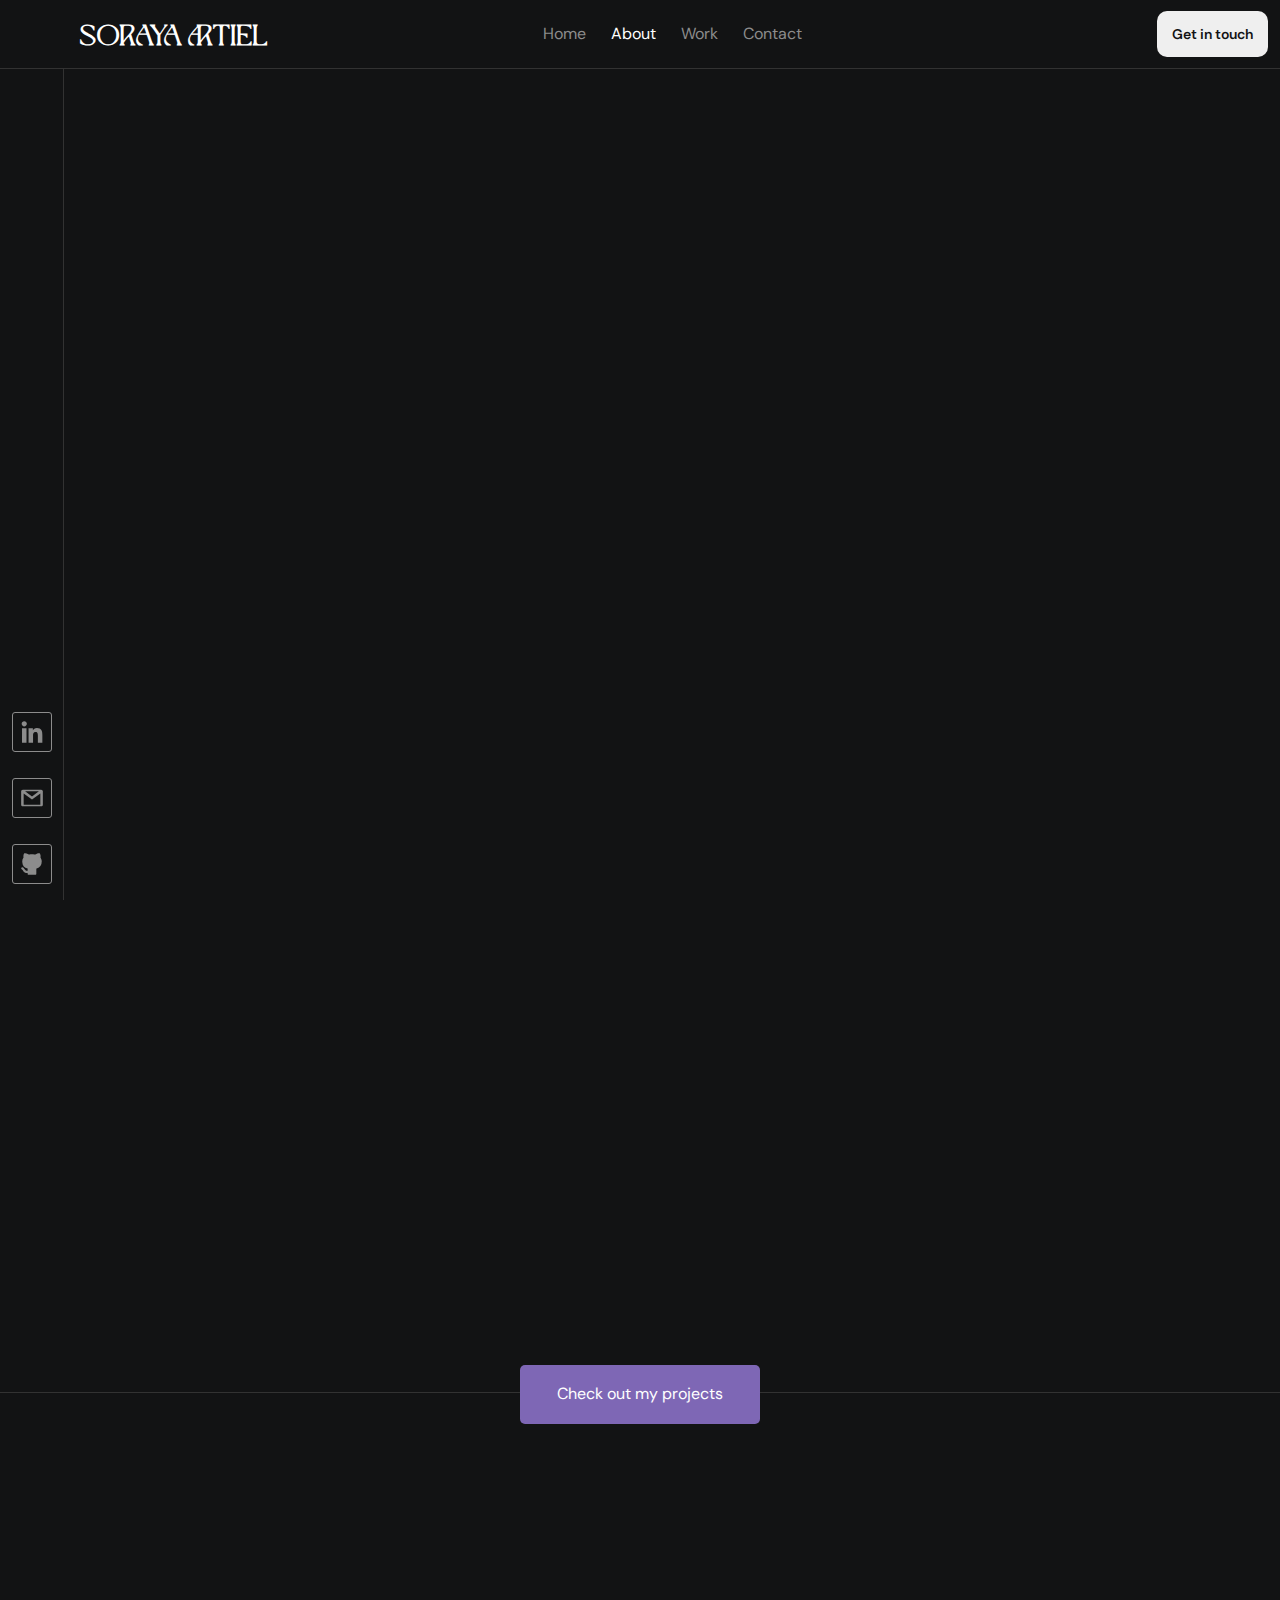
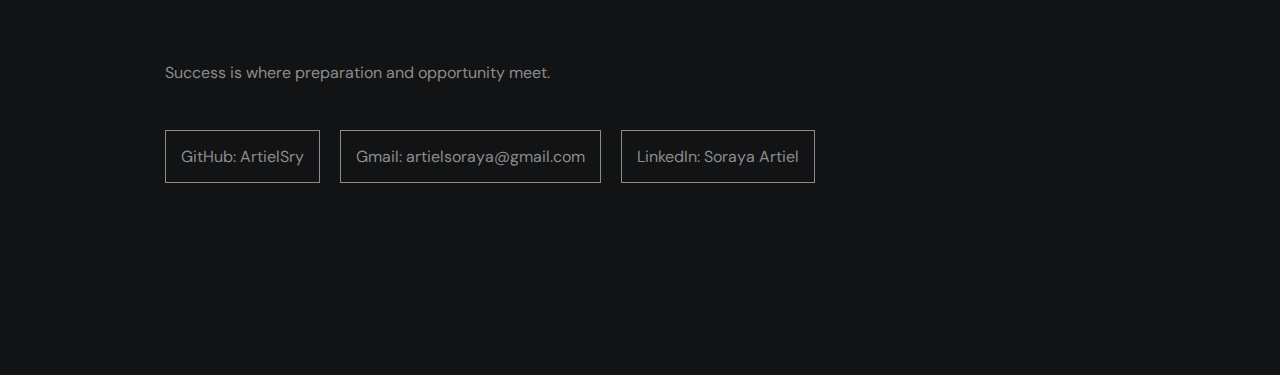
==== pages/about.html @ 44363b31 "Mensaje de confirmación" ====
<!DOCTYPE html>
<html>
    <head>
        <meta charset="utf-8">
        <meta name="viewport" content="width=device-width, initial-scale=1">
        <link rel="shortcut icon" href="./css//multimedia/logo/icono.ico">
        <!-- meta tag for the SEO: description, author -->
        <meta name="description" content="Soraya Artiel Portfolio">
        <meta name="author" content="Soraya Artiel">
        <!-- meta tag for the SEO: OPEN GRAPH PROTOCOL -->
        <meta property="og:title"
            content="Soraya Artiel - Web Developer and Designer" />
        <meta property="og:type" content="website" />
        <meta property="og:url"
            content="https://artielsry.github.io/portfolio/" />
        <meta property="og:description"
            content="My name is Soraya and it is a pleasure to meet you. I am Front-End Developer and passionate about what I do." />
        <meta property="og:image"
            content="https://private-user-images.githubusercontent.com/113340763/309543941-0e96aa43-ba0e-424e-9f12-fefb6579fb6a.png?jwt=eyJhbGciOiJIUzI1NiIsInR5cCI6IkpXVCJ9.[base64].XhXnKtgWlKZ_bfKIk_CpcLqY6ynwin4TTpl1OQ_0mfs" />

        <!-- Links css, normalize, google font -->
        <link rel="stylesheet" type="text/css" href="../styles/index.css">
        <link rel="stylesheet" type="text/css" href="../styles/responsive.css">
        <link rel="stylesheet" type="text/css" href="../normalize.css">
        <title>Soraya Artiel Developer and Designer</title>
    </head>
    <body>

        <div class="progress-bar" id="progressBar"></div>

        <!-- nav -->
        <header id="header" id="home">
            <nav class='nav'>
                <a href="../index.html" class="logo">SORAYA ARTIEL</a>
                <ul class="nav__ul">
                    <li class="nav__ul_li"><a href="../index.html"
                            class="link">Home</a></li>
                    <li class="nav__ul_li"><a href="#"
                            class="link"><span>About</span></a></li>
                    <li class="nav__ul_li categories navLink"><a
                            href="work.html">Work</a></li>
                    <li class="nav__ul_li"><a href="#contact"
                            class="link">Contact</a></li>
                </ul>
                <button class="btn-1"><a
                        href="mailto:artielsoraya@gmail.com">Get in
                        touch</a></button>
                <div class="menu_toggle">
                    <span class="bar"></span>
                    <span class="bar"></span>
                    <span class="bar"></span>
                </div>
            </nav>

            <!-- nav left -->
            <div class="nav-left">
                <a class="nav-left-icon">
                    <svg id='LinkedIn_2_24' width='24'
                        height='24' viewBox='0 0 24 24'
                        xmlns='http://www.w3.org/2000/svg'
                        xmlns:xlink='http://www.w3.org/1999/xlink'><rect
                            width='24'
                            height='24' stroke='none' fill='#000000'
                            opacity='0' />
                        <g transform="matrix(0.91 0 0 0.91 12 12)">
                            <path
                                style="stroke: none; stroke-width: 1; stroke-dasharray: none; stroke-linecap: butt; stroke-dashoffset: 0; stroke-linejoin: miter; stroke-miterlimit: 4;; fill-rule: nonzero; opacity: 1;"
                                transform=" translate(-16.5, -15)"
                                d="M 8.6425781 4 C 7.1835781 4 6 5.181625 6 6.640625 C 6 8.099625 7.182625 9.3085938 8.640625 9.3085938 C 10.098625 9.3085938 11.283203 8.099625 11.283203 6.640625 C 11.283203 5.182625 10.101578 4 8.6425781 4 z M 21.535156 11 C 19.316156 11 18.0465 12.160453 17.4375 13.314453 L 17.373047 13.314453 L 17.373047 11.310547 L 13 11.310547 L 13 26 L 17.556641 26 L 17.556641 18.728516 C 17.556641 16.812516 17.701266 14.960938 20.072266 14.960938 C 22.409266 14.960937 22.443359 17.145609 22.443359 18.849609 L 22.443359 26 L 26.994141 26 L 27 26 L 27 17.931641 C 27 13.983641 26.151156 11 21.535156 11 z M 6.3632812 11.310547 L 6.3632812 26 L 10.923828 26 L 10.923828 11.310547 L 6.3632812 11.310547 z"
                                stroke-linecap="round" />
                        </g>
                    </svg>
                </a>
                <a class="nav-left-icon">
                    <svg id='Gmail_24' width='24' height='24'
                        viewBox='0 0 24 24' xmlns='http://www.w3.org/2000/svg'
                        xmlns:xlink='http://www.w3.org/1999/xlink'><rect
                            width='24'
                            height='24' stroke='none' fill='#000000'
                            opacity='0' />
                        <g transform="matrix(0.77 0 0 0.77 12 12)">
                            <path
                                style="stroke: none; stroke-width: 1; stroke-dasharray: none; stroke-linecap: butt; stroke-dashoffset: 0; stroke-linejoin: miter; stroke-miterlimit: 4;; fill-rule: nonzero; opacity: 1;"
                                transform=" translate(-15, -15)"
                                d="M 4 5 C 2.9069372 5 2 5.9069372 2 7 L 2 23 C 2 24.093063 2.9069372 25 4 25 L 26 25 C 27.093063 25 28 24.093063 28 23 L 28 7 C 28 5.9069372 27.093063 5 26 5 L 4 5 z M 6.6992188 7 L 23.300781 7 L 15 13.134766 L 6.6992188 7 z M 5 9.4746094 L 15 16.865234 L 25 9.4746094 L 25 23 L 5 23 L 5 9.4746094 z"
                                stroke-linecap="round" />
                        </g>
                    </svg>
                </a>
                <a class="nav-left-icon">
                    <svg id='brand-github-filled_24' width='24'
                        height='24' viewBox='0 0 24 24'
                        xmlns='http://www.w3.org/2000/svg'
                        xmlns:xlink='http://www.w3.org/1999/xlink'><rect
                            width='24'
                            height='24' stroke='none' fill='#000000'
                            opacity='0' />
                        <g transform="matrix(1 0 0 1 12 12)">
                            <g style>
                                <g transform="matrix(1 0 0 1 0 0)">
                                    <path
                                        style="stroke: none; stroke-width: 2; stroke-dasharray: none; stroke-linecap: round; stroke-dashoffset: 0; stroke-linejoin: round; stroke-miterlimit: 4; fill: none; fill-rule: nonzero; opacity: 1;"
                                        transform=" translate(-12, -12)"
                                        d="M 0 0 L 24 0 L 24 24 L 0 24 z"
                                        stroke-linecap="round" />
                                </g>
                                <g transform="matrix(1 0 0 1 -0.49 0.04)">
                                    <path
                                        style="stroke: #323232; stroke-width: 0; stroke-dasharray: none; stroke-linecap: round; stroke-dashoffset: 0; stroke-linejoin: round; stroke-miterlimit: 4;; fill-rule: nonzero; opacity: 1;"
                                        transform=" translate(-11.51, -12.04)"
                                        d="M 5.315 2.1 C 6.106000000000001 1.987 7.215 2.245 8.648 3.066 L 8.92 3.227 L 9.08 3.327 L 9.477 3.2439999999999998 C 10.990797450716617 2.9514875222739065 12.543928566210326 2.924417698910182 14.066999999999988 3.163999999999998 L 14.523 3.2439999999999998 L 14.919 3.327 L 15.08 3.227 C 16.465 2.387 17.567 2.057 18.402 2.0789999999999997 L 18.566000000000003 2.0869999999999997 L 18.713 2.1039999999999996 L 18.789 2.1179999999999994 L 18.839000000000002 2.1289999999999996 L 18.983 2.1759999999999997 C 19.2187628100306 2.2734565207581316 19.40836449955859 2.4573343856965955 19.513 2.6899999999999995 C 19.922202465922332 3.6017016363705636 20.060034079671098 4.612003893319956 19.91 5.600000000000001 L 19.863 5.867 L 19.817 6.063 L 19.94 6.226 C 20.514000000000003 7.021 20.87 7.954 20.970000000000002 8.933 L 20.993000000000002 9.228 L 21.000000000000004 9.5 C 21.000000000000004 13.355 19.341000000000005 15.383 16.356 16.18 L 16.111 16.241 L 15.979000000000001 16.27 L 15.993 16.431 L 16.001 16.588 L 16.005000000000003 16.953 L 16.003000000000004 17.166 L 16.000000000000004 21 C 15.999933122046095 21.5069748296018 15.620492888128746 21.933683948831614 15.117000000000004 21.993 L 15.000000000000004 22 L 9.000000000000004 22 C 8.493025170398205 21.99993312204609 8.06631605116839 21.620492888128744 8.007000000000003 21.117 L 8.000000000000004 21 L 8.000000000000004 20.266 C 6.182000000000004 20.526 4.970000000000004 19.842 3.8900000000000032 18.387999999999998 L 3.355000000000003 17.622 C 3.075000000000003 17.226 2.900000000000003 17.043 2.766000000000003 16.978 L 2.718000000000003 16.959000000000003 C 2.2031951440300124 16.791709726821995 1.9149605876408688 16.245159254645 2.067669043599487 15.725842200516222 C 2.220377499558105 15.206525146387447 2.7585836868584477 14.902994788621749 3.2820000000000027 15.041000000000004 C 3.924000000000003 15.229000000000005 4.356000000000003 15.609000000000004 4.852000000000003 16.280000000000005 L 5.390000000000003 17.049000000000003 C 6.150000000000003 18.128000000000004 6.7500000000000036 18.508000000000003 7.999000000000003 18.240000000000002 L 8.000000000000004 17.562 L 7.982000000000004 17.394000000000002 C 7.9524690368148665 17.120370383694866 7.945445460823417 16.844778640030377 7.961000000000004 16.57 L 7.978000000000004 16.385 L 7.997000000000004 16.265 L 7.889000000000005 16.241 C 4.913000000000005 15.530999999999999 3.1860000000000044 13.668 3.0140000000000047 10.102 L 3.004000000000005 9.792 L 3.000000000000005 9.5 C 3.0011581847353153 8.416577661677728 3.3165697718804656 7.356753044519298 3.9080000000000044 6.449000000000001 L 4.060000000000005 6.226999999999999 L 4.182000000000005 6.063999999999999 L 4.137000000000005 5.867999999999999 C 3.956716732724235 4.989562786573502 4.006667147176099 4.079431786698847 4.2820000000000045 3.226 L 4.382000000000004 2.9439999999999995 L 4.488000000000004 2.6909999999999994 C 4.592396415822726 2.4585193858373087 4.781613381673331 2.2746677403794435 5.017000000000003 2.177 L 5.161000000000004 2.1299999999999994 L 5.315000000000004 2.0999999999999996 z"
                                        stroke-linecap="round" />
                                </g>
                            </g>
                        </g>
                    </svg>
                </a>
            </div>

        </header>

        <!-- main  -->
        <main class="main-about" id="up">
            <div class="index-about">
                <div class="title-container other">
                    <h1>About me</h1>
                    <p>
                        Hi, I'm Soraya, a web and Android app developer
                        passionate about UX/UI design. <br> <br>
                        My goal is to create
                        exceptional digital products and that's why I don't like
                        to limit myself to just one thing, that's
                        why I've been able to appreciate both web and app
                        programming. Using code and without code.<br> And last
                        but
                        not least, the artistic part: that part of designing
                        beautiful user interfaces.
                        <br> <br>
                        I'm a restless soul who finds joy in the little things
                        in
                        life. I always carry a smile on my face and a joke on
                        the tip of my tongue, so be prepared for some laughs!

                        <br><br>
                        I love the peace of nature, my cat's scratches and I
                        have a very pure love for cooking.
                    </p>

                    <div class="container-me section">
                        <img src="../assets/me/me2.jpg">
                        <img src="../assets/me/me1.jpg">
                        <img src="../assets/me/me3.jpg">
                    </div>
                </div>
            </main>

            <div class="container-line">
                <a href="pages/work.html" class="btn-2">Check out my
                    projects</a>
                <div class="line"></div></div>

            <!-- footer -->
            <footer class="footer" id="contact">
                <div class="footer_container other">
                    <h4>Let's Innovate Together</h4>
                    <div class="links">
                        <p>Success is where preparation and opportunity
                            meet.</p>
                        <ul>
                            <li><a href="https://github.com/ArtielSry"
                                    target="_blank" class="btn-links">GitHub:
                                    ArtielSry</a></li>
                            <li><a href="mailto:artielsoraya@gmail.com"
                                    class="btn-links">Gmail:
                                    artielsoraya@gmail.com</a></li>
                            <li><a
                                    href="https://www.linkedin.com/in/soraya-artiel-a59384200/"
                                    target="_blank" class="btn-links">LinkedIn:
                                    Soraya
                                    Artiel</a></li>
                        </ul>
                    </div>
                </div>
            </footer>

            <!-- javascript -->
            <script src="../javascript/index.js">
      </script>
            <script>
        const menu = document.querySelector(".menu_toggle");
        const nav = document.querySelector(".nav__ul");

        menu.addEventListener("click", ()=> {
            menu.classList.toggle("activeNav");
            nav.classList.toggle("activeNav");
        })

        document.querySelectorAll(".link").forEach(n => n.addEventListener("click", ()=> {
            menu.classList.remove("activeNav");
            nav.classList.remove("activeNav");
        }))
      </script>
            <script>
        const section = document.querySelector(".section");
        section.addEventListener('click', closeNav);

        function closeNav (){
          if(menu.classList.contains("activeNav") && nav.classList.contains("activeNav")){     
          menu.classList.remove("activeNav");
          nav.classList.remove("activeNav");
          console.log('negacion') }
        }
      </script>
        </body>
    </html>
---- styles/index.css ----
@import url("https://fonts.googleapis.com/css2?family=DM+Sans:ital,opsz,wght@0,9..40,100..1000;1,9..40,100..1000&display=swap");

@font-face {
  font-family: "primary";
  src: url(../assets/fonts/DMSans-Italic-VariableFont_opsz\wght.ttf);
}

@font-face {
  font-family: "secondary";
  src: url(../assets/fonts/Giflika-Regular.otf);
}

:root {
  --primary: #7e67b5;
  --hover: rgb(80, 38, 108);
  --white: #ffffff;
  --black: #121314;
  --gray: #8c8c8c;
  --darkGray: #323232;
  --fontPrimary: primary;
  --fontSecondary: secondary;
}

html {
  scroll-behavior: smooth;
  overflow-x: hidden;
  width: 100%;
  height: 100%;
}
body {
  font-family: var(--fontPrimary);
  font-family: "DM Sans", sans-serif;
  font-optical-sizing: auto;
  width: 100%;
  height: 100%;
  background-color: var(--black);
}

/* general h2 */
h2 {
  position: sticky;

  color: var(--white);
  font-weight: 600;
  background-color: var(--black);
  font-size: calc(clamp(3em, 5vw, 4.5em) * 0.75);
}

/* general p */
p {
  color: var(--gray);
  font-size: clamp(16px, 1.2vw, 19px);
}

/* general h3-subcategory */
.subcategory {
  font-size: calc(clamp(2em, 2.5vw, 3em) * 0.75);
  margin: 2rem 0;
  text-align: left;
  font-weight: 7700;
  color: var(--gray);

  opacity: 0;
  animation-delay: 1.2s;
  animation-name: fadeInRight;
  animation-duration: 1s;
  animation-fill-mode: forwards;

  font-family: var(--fontSecondary);
}

/* btn general */
button {
  cursor: pointer;
}

@keyframes fadeInUp {
  from {
    opacity: 0;
    transform: translateY(-100%);
    visibility: hidden;
  }
  to {
    opacity: 1;
    transform: translateY(0);
    visibility: visible;
  }
}

@keyframes fadeInDown {
  from {
    opacity: 0;
    transform: translateY(100%);
    visibility: hidden;
  }
  to {
    opacity: 1;
    transform: translateY(0);
    visibility: visible;
  }
}

@keyframes fadeIn {
  from {
    opacity: 0;
  }
  to {
    opacity: 1;
  }
}

/* span */
.nav span {
  color: var(--white);
}
.main-about span,
.hidden span {
  color: var(--primary);
}

/* header */
#header {
  width: 100%;
}
.nav {
  width: 100%;
  max-width: 100%;
  display: flex;
  padding-left: 5rem;
  padding-right: 0.75rem;
  justify-content: space-between;
  align-items: center;
  position: fixed;
  background-color: var(--black);
  top: 0;
  z-index: 40;
  border-bottom: 1px solid var(--darkGray);
}
.logo {
  padding: 18px 0;
  text-decoration: none;
  color: var(--white);
  font-weight: 600;
  font-size: 28px;

  font-family: var(--fontSecondary);
}
.nav__ul {
  margin-left: -5rem;
  display: flex;
  list-style: none;
  gap: 5px;
}
.nav__ul_li a {
  text-decoration: none;
  padding: 10px;
  color: var(--gray);
  transition: 0.2s ease all;
}
.nav__ul_li a:hover {
  text-decoration: none;
  padding: 10px;
  color: var(--white);
}
.menu_toggle {
  display: none;
}

/* nav left */
.nav-left {
  position: fixed;
  min-width: 4rem;
  width: 2rem;
  top: 0;
  left: 0;
  align-items: center;
  display: flex;
  flex-direction: column;
  gap: 10px;
  justify-content: end;
  height: 100%;
  border-right: 1px solid var(--darkGray);
  z-index: 20;
  background-color: var(--black);
}
.nav-left-icon {
  transition: 0.2s ease all;
  width: 40px;
  height: 40px;
  margin-bottom: 1rem;
  border-radius: 3px;
  border: 1px solid var(--gray);
  padding: 6px;
  display: flex;
  justify-content: center;
  align-items: center;
  cursor: pointer;
}
.nav-left-icon svg {
  width: 100%;
  height: 100%;
  fill: var(--gray);
  transition: 0.2s ease all;
}
.nav-left-icon:hover {
  border: 1px solid var(--white);
}
.nav-left-icon:hover svg {
  fill: var(--white);
}

/* main */

.main {
  width: 1200px;
  max-width: 1200px;
  margin-right: auto;
  margin-left: auto;
  margin-top: 9rem;
  margin-bottom: 6rem;
  padding: 0 3rem;
  text-align: center;
  background-color: var(--black);
}
.index {
  display: flex;
  flex-direction: column;
  justify-content: space-between;
  align-items: center;
}
.title-container {
  display: flex;
  flex-direction: column;
  justify-content: center;
  align-items: center;
}

.index h1 {
  color: var(--white);
  font-weight: 600;
  font-size: calc(clamp(4em, 6vw, 7em) * 0.875);

  font-family: var(--fontSecondary);
  opacity: 0;
  animation-name: fadeInDown;
  animation-delay: 0.9s;
  animation-duration: 0.5s;
  animation-timing-function: ease-in-out;
  animation-fill-mode: forwards;
}

.container-postTitle {
  display: flex;
  flex-direction: column;
  justify-content: center;
  align-items: center;

  opacity: 0;
  animation-name: fadeInUp;
  animation-delay: 1.3s;
  animation-duration: 1s;
  animation-timing-function: ease-in-out;
  animation-fill-mode: forwards;
}

.index h2 {
  margin-top: 1.7rem;
  margin-bottom: 0.75rem;
  color: var(--gray);

  font-family: var(--fontSecondary);
}

.index h2 span {
  color: var(--primary);
}

.index p {
  margin-top: 1rem;
  font-weight: 300;
}
.container-topics {
  display: flex;
  justify-content: space-between;
  align-items: end;
  gap: 100px;
  margin-top: 5rem;
}

.container-topic {
  display: flex;
  text-align: left;
  flex-direction: column;
  padding: 5px;
  opacity: 0;

  animation-name: fadeInUp;
  animation-delay: 2.3s;
  animation-duration: 1s;
  animation-timing-function: ease-in-out;
  animation-fill-mode: forwards;
}

.container-topic h3 {
  color: var(--gray);
  font-weight: 300;
  margin-top: 0.5rem;
  font-size: clamp(14px, 1.2vw, 19px);
}

.container-topic svg {
  width: clamp(14px, 1.2vw, 19px);
}

/* about */

.left {
  text-align: left;
}

.mt {
  margin-top: 10rem;
}

.main-about,
.index-about {
  width: 1200px;
  max-width: 1200px;
  margin-right: auto;
  margin-left: auto;
  margin-top: 9rem;
  margin-bottom: 4rem;
  text-align: center;
  background-color: var(--black);
}

.main-about h1 {
  color: var(--white);
  font-weight: 600;
  font-size: calc(clamp(2.25em, 4vw, 5em) * 0.875);

  width: 100%;
  text-align: left;

  font-family: var(--fontSecondary);

  opacity: 0;
  animation-name: fadeInDown;
  animation-delay: 0.3s;
  animation-duration: 0.5s;
  animation-timing-function: ease-in-out;
  animation-fill-mode: forwards;
}

.main-about p {
  font-weight: 300;
  margin: 4rem 0;
  width: 100%;

  opacity: 0;
  animation-delay: 0.8s;
  animation-name: fadeIn;
  animation-duration: 1s;
  animation-fill-mode: forwards;
}

.container-me {
  display: flex;
  flex-direction: row;
  justify-content: start;
  gap: 20px;
  margin-top: 2.5rem;

  opacity: 0;
  animation-delay: 1.2s;
  animation-name: fadeInRight;
  animation-duration: 1s;
  animation-fill-mode: forwards;
}
.container-me img {
  width: 350px;
  height: 450px;
  border-radius: 5px;
}

/* work */

.container-card {
  width: 940px;
  margin-top: 4rem;
  margin-bottom: 4rem;
  color: var(--black);
  display: grid;
  grid-template-columns: repeat(3, 1fr);
  grid-template-rows: auto auto;
  gap: 20px;
  text-align: left;

  opacity: 0;
  animation-delay: 1.2s;
  animation-name: fadeInRight;
  animation-duration: 1s;
  animation-fill-mode: forwards;
}

@keyframes fadeInRight {
  from {
    opacity: 0;
    transform: translateX(100%);
  }
  to {
    opacity: 1;
    transform: translateX(0);
  }
}

.section-links {
  display: flex;
  flex-direction: row;
  justify-content: space-between;
  align-items: baseline;
}

.card {
  text-decoration: none;
  border: 1px solid var(--darkGray);
  background-color: transparent;
  width: 300px;
  height: 300px;
  border-radius: 8px;
  padding: 10px;
  transition: 0.2s ease all;
  cursor: pointer;
  position: relative;
}

.card-img {
  border-radius: 6px;
  width: 100%;
  min-height: 200px;
  max-height: 200px;
  overflow: hidden;
  margin-bottom: 20px;
}

.card-img img {
  width: 100%;
  height: 200px;
  object-fit: cover;
  transition: 0.3s ease all;
  filter: grayscale(0.4);
  transition: 0.2s ease all;
}

.card:hover img {
  transform: scale(1.1);
  filter: grayscale(0);
  transition: 0.2s ease all;
}

.card h5 {
  color: var(--gray);
  margin: 10px 0;
  font-size: 15px;
  font-weight: 200;
  transition: 0.2s ease all;
}

.card p {
  color: var(--gray) !important;
  font-size: 15px;
  transition: 0.2s ease all;
  font-weight: 200;
}

.card:hover h5 {
  transition: 0.2s ease all;
  color: var(--white);
}
.card:hover p {
  transition: 0.2s ease all;
  color: var(--white) !important;
}

.container-software {
  display: flex;
  flex-wrap: wrap;
  list-style: none;
  gap: 50px;
  margin-top: 5rem;
  align-items: baseline;
}

.container-software li {
  width: 80px;
}

/* scroll vertical */

.section {
  width: 100%;
  max-width: 100%;
  margin-right: auto;
  margin-left: auto;
  text-align: center;
  margin-bottom: 10rem;

  animation-delay: 1s;
  animation-duration: 1s;
  animation-fill-mode: forwards;
}

.section h2 {
  margin-top: 6rem;
}

.section p {
  color: var(--white);
}

/* scroll horizontal */
.sticky_parent {
  height: 500vh;
}

.sticky {
  overflow: hidden;
  position: sticky;
  top: 0;
  height: 100vh;
}

.scroll_section {
  position: absolute;
  top: 0;
  height: 100%;
  width: 500vw;
  will-change: transform;
  display: flex;
  justify-content: space-around;
  align-items: center;
}

.hidden {
  height: 100%;
  display: flex;
  margin-top: 8rem;
  justify-content: center;
  align-items: center;
  width: 100vw;
  color: var(--gray);
  background-size: cover;
  background-position: center;
}

.hidden:nth-child(1) {
  background-image: url("../assets/work/bg.png");
}
.hidden:nth-child(2) {
  background-image: url("../assets/work/bg2.png");
}
.hidden:nth-child(3) {
  background-image: url("../assets/work/bg3.png");
}
.hidden:nth-child(4) {
  background-image: url("../assets/work/bg4.png");
}

.center {
  justify-content: space-between;
}

.hidden p {
  font-size: calc(clamp(2.25em, 6vw, 8em) * 0.875);
}

/* footer */
.footer {
  color: var(--white);
  text-align: center;
  position: absolute;
  left: 0;
  width: 100%;
  margin-right: auto;
  margin-left: auto;
  padding: 9rem 6rem;
}

.footer_container {
  width: 100%;
  max-width: 100%;
  margin-right: auto;
  margin-left: auto;
  display: flex;
  flex-direction: column;
  margin-top: 3rem;
  margin-bottom: 3rem;
}

.footer_container h4 {
  font-size: calc(clamp(2.25em, 5vw, 6em) * 0.875);
  font-weight: 600;

  font-family: var(--fontSecondary);

  opacity: 0;
  animation-name: fadeInUp;
  animation-delay: 0.3s;
  animation-duration: 0.5s;
  animation-timing-function: ease-in-out;
  animation-fill-mode: forwards;
}

.links {
  display: flex;
  flex-direction: column;
  justify-content: space-between;
  margin-top: 2rem;
}

.links ul {
  margin-top: 3rem;
  text-align: center;
  display: flex;
  list-style: none;
}

.links ul li {
  margin: 17px 0;
}

.container-line {
  width: 100%;
  margin-top: 15rem;
}

.container-line .line {
  width: 100%;
  margin-top: -2rem;
  position: absolute;
  z-index: -1;
}

/* line */

.line {
  width: 30%;
  max-width: 100%;
  margin-right: auto;
  margin-left: auto;
  height: 1px;
  margin-top: 5rem;
  margin-bottom: 5rem;
  background-color: var(--darkGray);

  -webkit-animation: scale-up-hor-center 0.4s
    cubic-bezier(0.39, 0.575, 0.565, 1) both;
  animation: scale-up-hor-center 0.4s cubic-bezier(0.39, 0.575, 0.565, 1) both;
  animation-delay: 2s;
}

@-webkit-keyframes scale-up-hor-center {
  0% {
    -webkit-transform: scaleX(0);
    transform: scaleX(0);
  }
  100% {
    -webkit-transform: scaleX(1);
    transform: scaleX(1);
  }
}
@keyframes scale-up-hor-center {
  0% {
    -webkit-transform: scaleX(0);
    transform: scaleX(0);
  }
  100% {
    -webkit-transform: scaleX(1);
    transform: scaleX(1);
  }
}

/* size per section */

.other {
  max-width: 950px;
  margin: auto;
  margin-bottom: 3rem;
  text-align: left;
  align-items: start;
}

/* botones */

.btn-1 {
  padding: 15px;
  border-radius: 10px;
  border: none;
  font-size: 14px;
  font-weight: 600;
}

.btn-1 a {
  text-decoration: none;
  color: var(--black);
}

.btn-2 {
  display: flex;
  margin: auto;
  cursor: pointer;
  z-index: 5;
  background-color: var(--primary);
  justify-content: center;
  align-items: center;
  padding: 20px;
  margin-top: -2rem;
  border-radius: 5px;

  width: clamp(15em, 12vw, 11em);

  text-decoration: none;
  color: var(--white);
  transition: 0.2s ease all;
}
.btn-2:hover {
  background-color: var(--hover);
}

.btn-up {
  color: var(--black);
  position: fixed;
  right: 5rem;
  top: 90%;
  z-index: 99;
  padding: 10px;
  border: none;
  border-radius: 50%;
  background-color: var(--primary);
  cursor: pointer;
  transition: 0.2s ease all;
}

.btn-up svg {
  width: 40px;
  height: 35px;
  color: var(--white);
}

.btn-up:hover {
  background-color: var(--hover);
}

.links ul li a {
  padding: 15px;
  margin-right: 20px;
  color: var(--gray);
  font-size: clamp(16px, 1.2vw, 19px);

  text-decoration: none;

  background-color: transparent;
  border: 1px solid var(--gray);
  transition: 0.2s ease all;
}

.links ul li a:hover {
  border: 1px solid var(--primary);
  background-color: var(--primary);
  color: var(--white);
  transition: 0.2s ease all;
}

/* progress bar */

.progress-bar {
  position: fixed;
  top: 0;
  left: 0;
  width: 0;
  height: 5px;
  background-color: var(--primary);
  z-index: 9999;
}

/* container dots */

.container-titleDots {
  display: flex;
  justify-content: center;
  align-items: baseline;
  padding: 1rem;

  font-family: var(--fontSecondary);

  opacity: 0;
  animation-name: fadeInUp;
  animation-delay: 1.8s;
  animation-duration: 1s;
  animation-timing-function: ease-in-out;
  animation-fill-mode: forwards;
}

.container-titleDots h2 {
  color: var(--gray);
}
.container-dots {
  display: flex;
  margin-top: 6rem;
}

.dot {
  color: var(--gray);
  font-size: calc(clamp(2.25em, 5vw, 4.5em) * 0.75);
}

@keyframes fadeIn1 {
  0% {
    opacity: 0;
  }
  20% {
    opacity: 0;
  }
  30% {
    opacity: 1;
  }
  90% {
    opacity: 1;
  }
}

@keyframes fadeIn2 {
  0% {
    opacity: 0;
  }
  35% {
    opacity: 0;
  }
  45% {
    opacity: 1;
  }
  90% {
    opacity: 1;
  }
}
@keyframes fadeIn3 {
  0% {
    opacity: 0;
  }
  50% {
    opacity: 0;
  }
  60% {
    opacity: 1;
  }
  90% {
    opacity: 1;
  }
}

.dot:nth-child(1) {
  opacity: 0;
  animation-name: fadeIn1;
  animation-duration: 2s;
  animation-iteration-count: infinite;
  animation-fill-mode: forwards;
}

.dot:nth-child(2) {
  opacity: 0;
  animation-name: fadeIn2;
  animation-duration: 2s;
  animation-iteration-count: infinite;
  animation-fill-mode: forwards;
}

.dot:nth-child(3) {
  opacity: 0;
  animation-name: fadeIn3;
  animation-duration: 2s;
  animation-iteration-count: infinite;
  animation-fill-mode: forwards;
}
---- styles/responsive.css ----
:root {
  --primary: #7e67b5;
  --hover: rgb(80, 38, 108);
  --white: #ffffff;
  --black: #121314;
  --gray: #8c8c8c;
  --darkGray: #323232;
  --fontPrimary: primary;
  --fontSecondary: secondary;
}

/* 950px */
@media screen and (max-width: 1150px) {
  .index-about,
  .main-about {
    width: 100%;
    margin-top: 6rem;
  }

  .other {
    padding-left: 5rem;
  }

  .main {
    width: 100%;
    padding: 5rem 1rem;
    margin-top: 2rem;
    margin-bottom: 1rem;
    padding-bottom: 2rem;
  }
  .btn-1 {
    display: none;
  }
  .index {
    height: auto;
    justify-content: start;
  }

  .container-me {
    flex-wrap: wrap;
  }

  .container-card {
    width: 600px;
    grid-template-columns: repeat(2, 1fr);
  }
  .card {
    width: 300px;
  }
  .footer {
    padding: 5rem;
  }
  .footer_container {
    justify-content: center;
  }
}

/* 800px */
@media screen and (max-width: 900px) {
  .nav-left {
    display: none;
  }
  /*menu toggle */
  .nav {
    justify-content: space-between;
    padding: 0 1rem;
    width: 100%;
  }

  .menu_toggle {
    display: block;
    cursor: pointer;
  }
  .bar {
    display: block;
    width: 25px;
    height: 3px;
    margin: 5px auto;
    -webkit-transition: all 0.3s ease-in-out;
    transition: all 0.3s ease-in-out;
    background-color: var(--white);
  }

  .menu_toggle.activeNav .bar:nth-child(2) {
    opacity: 0;
  }
  .menu_toggle.activeNav .bar:nth-child(1) {
    transform: translateY(8px) rotate(45deg);
  }
  .menu_toggle.activeNav .bar:nth-child(3) {
    transform: translateY(-8px) rotate(-45deg);
  }
  .nav__ul {
    position: absolute;
    z-index: 99;
    top: -100vh;
    gap: 0;
    height: 100vh;
    left: 0;
    flex-direction: column;
    color: var(--gray);
    width: 100%;
    text-align: center;
    transition: 0.2s;
  }
  .nav__ul_li {
    margin: 2.5rem;
  }

  .nav__ul_li a {
    font-size: 1.5rem;
  }

  .nav__ul.activeNav {
    top: 3.7rem;
    position: absolute;
    z-index: 99;
    margin-left: 0rem;
    background-color: var(--black);
  }

  .footer_container {
    padding: 0 1rem;
    align-items: center;
  }

  .links ul {
    flex-direction: column;
    gap: 10px;
  }

  .links ul li a {
    padding: 10px;
  }

  .footer {
    padding-top: 6.5rem;
    padding-bottom: 6.5rem;
  }

  .index {
    min-height: auto;
  }
  .main {
    margin-bottom: 0;
  }

  .other {
    padding: 1rem;
  }
  .container-software,
  .subcategory {
    padding: 1rem;
    margin: 0;
  }

  .btn-up {
    display: none;
  }

  .btn-2 {
    padding: 10px;
    margin-top: -1.35rem;
  }

  .hidden {
    background-repeat: no-repeat;
    background-size: auto;
  }

  .container-card {
    margin: 0;
  }
}
/* 670px */
@media screen and (max-width: 600px) {
  .container-topic {
    flex-direction: row;
    align-items: center;
    justify-content: center;
  }

  .container-topic span {
    display: none;
  }

  .title-container {
    padding: 1rem;
    align-items: start;
    justify-content: left;
  }

  .index-about {
    margin: 0;
  }
  .index h2 {
    margin-top: 1rem;
  }
  .main-about {
    margin-top: 5rem;
    margin-bottom: 2rem;
  }
  .main {
    padding-top: 2rem;
    padding-right: 1.25rem;
    padding-left: 0;

    text-align: left;
  }
  .other {
    margin-bottom: 0;
  }

  .container-postTitle {
    align-items: start;
  }

  .main-about p,
  .index p {
    width: 90%;
    margin: 1.25rem 0;
  }

  .index p {
    width: 90%;
    margin: 0;
  }

  .main-about h1,
  .main-about p {
    width: 100%;
    text-align: left;
  }

  .links ul {
    flex-direction: column;
  }

  .logo {
    font-size: 20px;
  }

  .container-card {
    width: 100%;
    padding: 1rem;
    grid-template-columns: repeat(1, 1fr);
  }

  .card {
    height: 297px;
    width: 100%;
  }

  .footer {
    padding: 5rem 3rem 4rem 1rem;
  }
  .links {
    align-items: start;
  }
  .links ul {
    align-items: start;
  }

  .container-line {
    margin-top: 7rem;
  }

  .overflow {
    margin-top: -40vh;
  }

  .container-titleDots h2 {
    color: var(--gray);
    text-align: left;
    font-size: 35px;
  }

  .dot {
    display: none;
  }

  .container-software li {
    width: 50px;
  }

  .hidden {
    margin-top: 0;
    height: 50%;
  }
  .scroll_section {
    height: 100%;
  }

  .no-margin {
    width: 250px;
    margin: 0 1rem;
  }
}
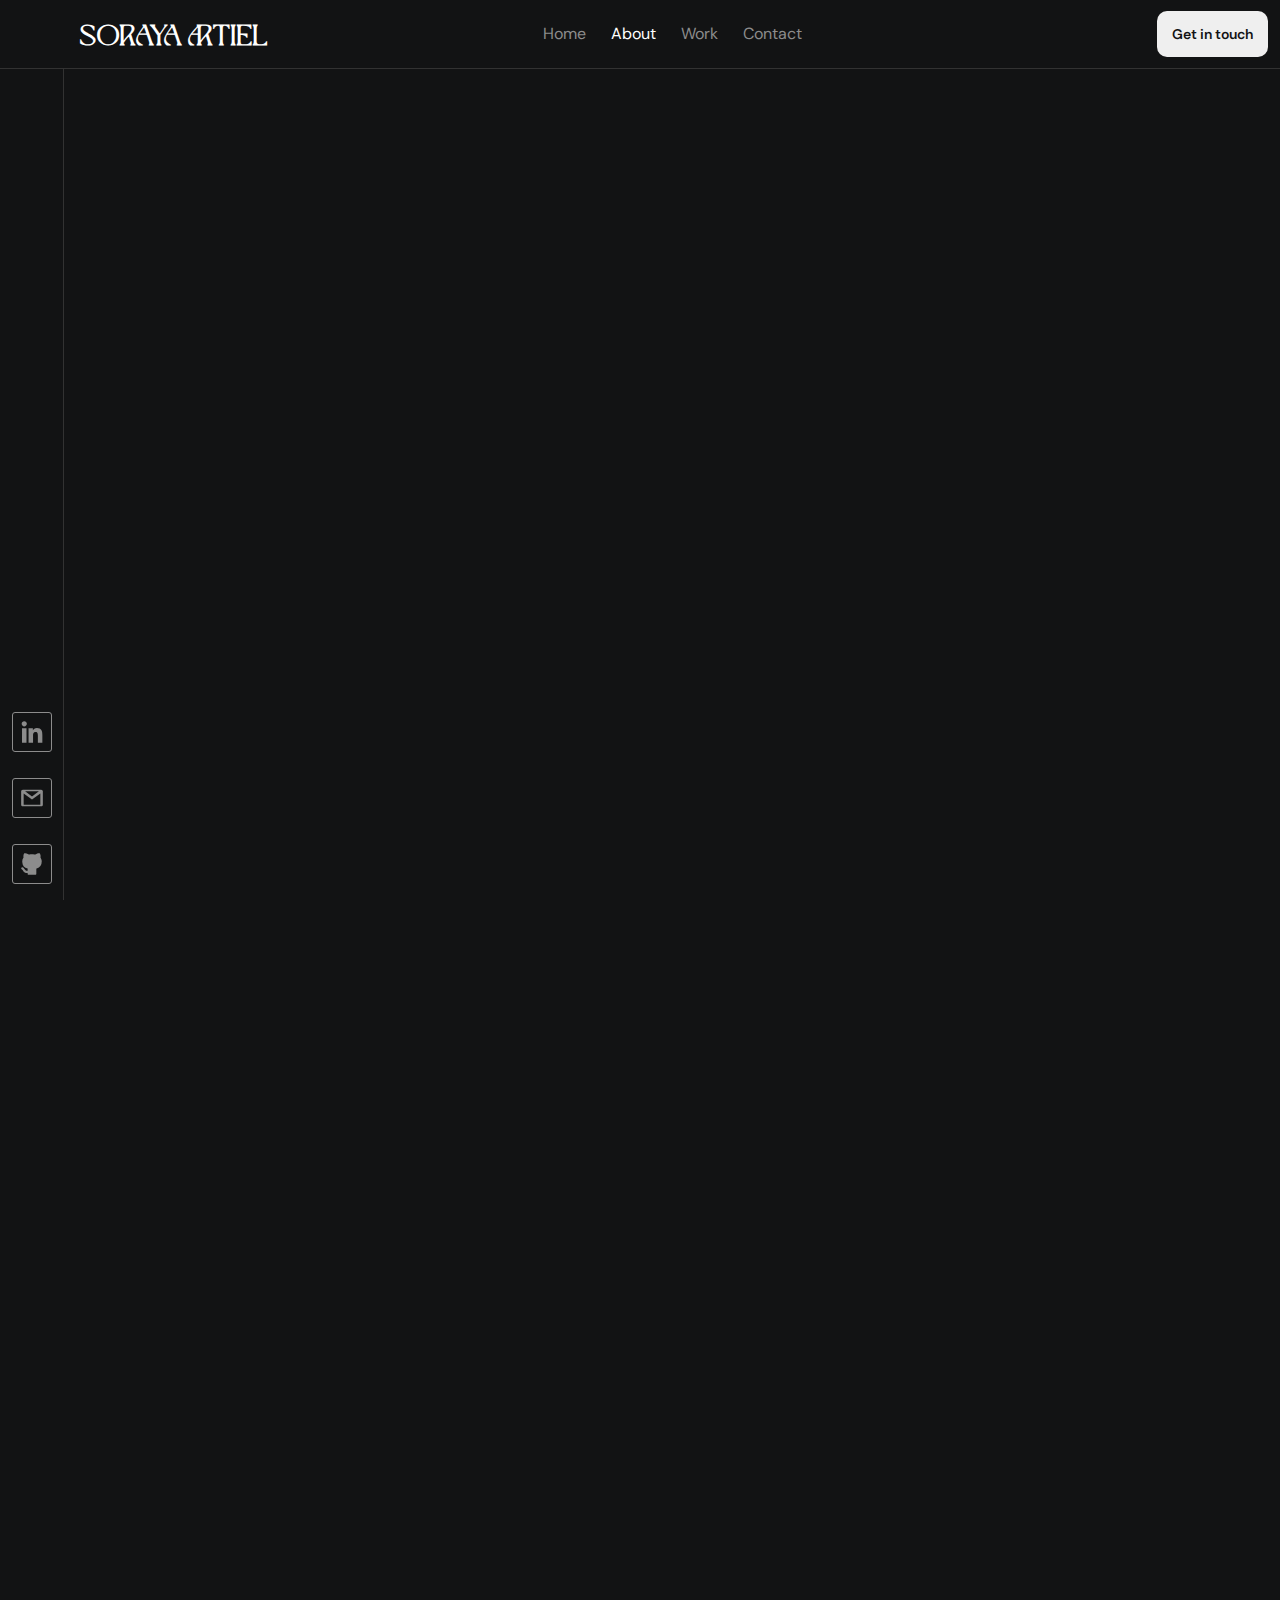
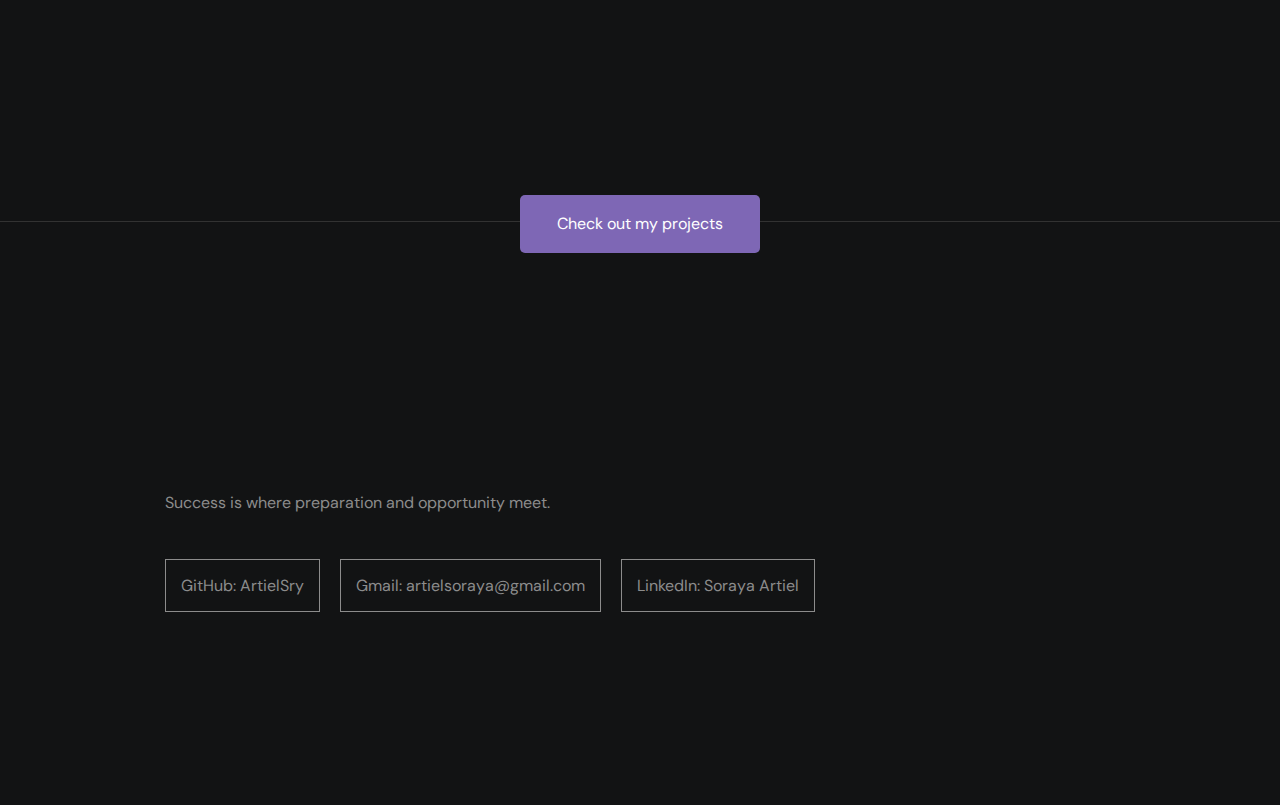
==== commit b2389ed0: "first commit" ====
--- a/pages/about.html
+++ b/pages/about.html
@@ -3,7 +3,7 @@
     <head>
         <meta charset="utf-8">
         <meta name="viewport" content="width=device-width, initial-scale=1">
-        <link rel="shortcut icon" href="./css//multimedia/logo/icono.ico">
+    <link rel="shortcut icon" href="../ico.ico">
         <!-- meta tag for the SEO: description, author -->
         <meta name="description" content="Soraya Artiel Portfolio">
         <meta name="author" content="Soraya Artiel">
@@ -146,13 +146,21 @@
                         have a very pure love for cooking.
                     </p>
 
-                    <div class="container-me section">
+                    <div class="container-me section other">
                         <img src="../assets/me/me2.jpg">
                         <img src="../assets/me/me1.jpg">
                         <img src="../assets/me/me3.jpg">
                     </div>
                 </div>
             </main>
+
+            <section class="other">
+                <h3 class="subcategory">Reading</h3>
+                <div class="container-me">
+                    <img src="../assets/me/me5.jpg">
+                    <img src="../assets/me/me4.jpg">
+                </div>
+            </section>
 
             <div class="container-line">
                 <a href="pages/work.html" class="btn-2">Check out my
--- a/styles/index.css
+++ b/styles/index.css
@@ -12,7 +12,7 @@
 
 :root {
   --primary: #7e67b5;
-  --hover: rgb(80, 38, 108);
+  --hover: #7e67b598;
   --white: #ffffff;
   --black: #121314;
   --gray: #8c8c8c;
@@ -383,6 +383,11 @@
   border-radius: 5px;
 }
 
+.img {
+  width: 950px;
+  border-radius: 5px;
+}
+
 /* work */
 
 .container-card {
@@ -727,30 +732,6 @@
   background-color: var(--hover);
 }
 
-.btn-up {
-  color: var(--black);
-  position: fixed;
-  right: 5rem;
-  top: 90%;
-  z-index: 99;
-  padding: 10px;
-  border: none;
-  border-radius: 50%;
-  background-color: var(--primary);
-  cursor: pointer;
-  transition: 0.2s ease all;
-}
-
-.btn-up svg {
-  width: 40px;
-  height: 35px;
-  color: var(--white);
-}
-
-.btn-up:hover {
-  background-color: var(--hover);
-}
-
 .links ul li a {
   padding: 15px;
   margin-right: 20px;
--- a/styles/responsive.css
+++ b/styles/responsive.css
@@ -1,6 +1,6 @@
 :root {
   --primary: #7e67b5;
-  --hover: rgb(80, 38, 108);
+  --hover: #7e67b598;
   --white: #ffffff;
   --black: #121314;
   --gray: #8c8c8c;
@@ -151,11 +151,8 @@
   .container-software,
   .subcategory {
     padding: 1rem;
-    margin: 0;
-  }
-
-  .btn-up {
-    display: none;
+    padding-left: 0;
+    margin: 0;
   }
 
   .btn-2 {
@@ -242,7 +239,6 @@
 
   .container-card {
     width: 100%;
-    padding: 1rem;
     grid-template-columns: repeat(1, 1fr);
   }
 
